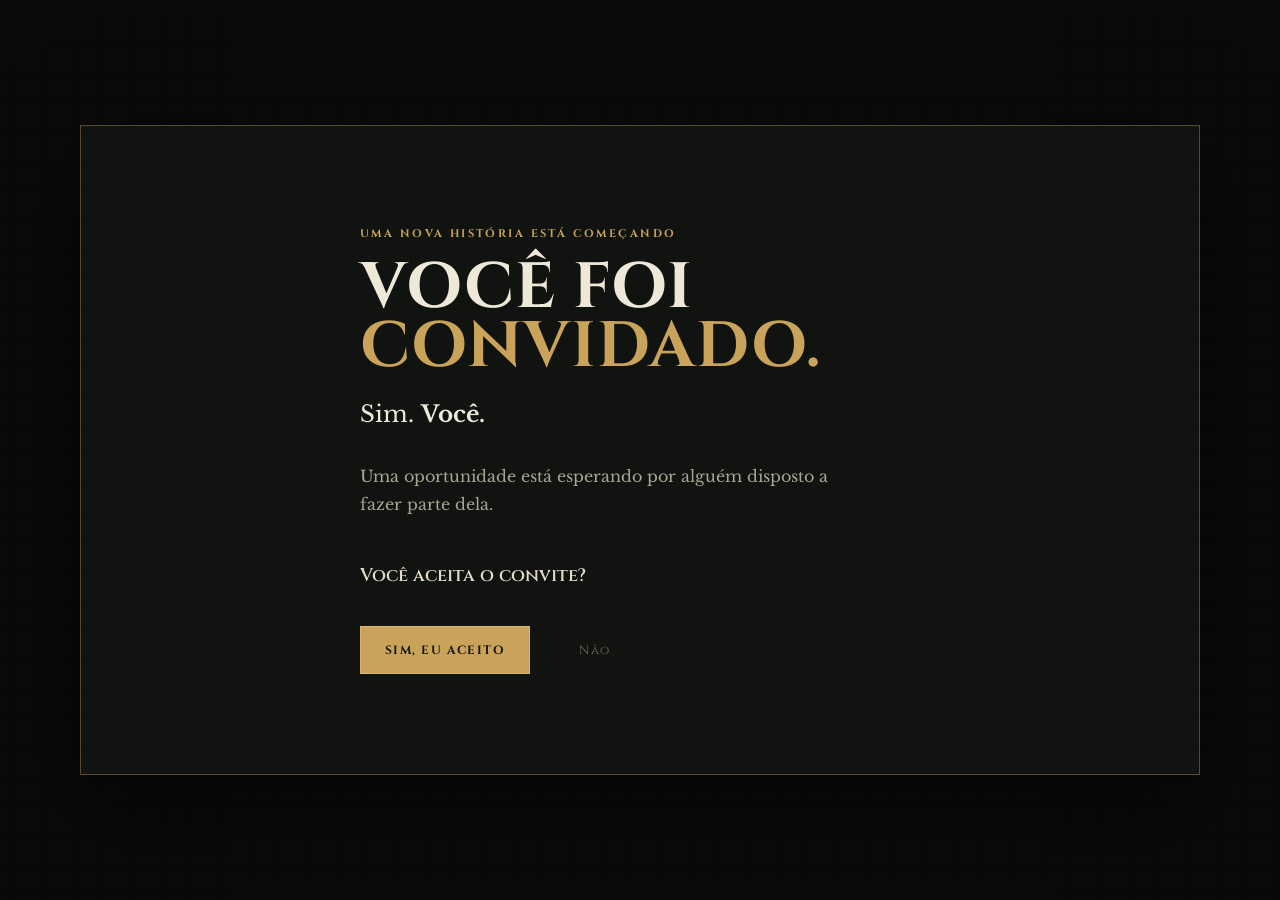
==== index.html @ c665edd8 "Add files via upload" ====
<!DOCTYPE html>
<html lang="pt-BR">
<head>
  <meta charset="UTF-8">
  <meta name="viewport" content="width=device-width, initial-scale=1.0">
  <title>Um Convite Especial</title>
  <link rel="stylesheet" href="style.css">
</head>
<body class="invite-page">
  <div class="grain"></div>

  <audio id="bgAudio" loop preload="auto" autoplay>
    <source src="assets/audio/thank-you-for-your-patience.mp4" type="audio/mpeg">
  </audio>

  <main class="poster-wrap">
    <section class="poster">
      <div class="poster-copy">
        <div class="eyebrow">UMA NOVA HISTÓRIA ESTÁ COMEÇANDO</div>
        <h1>VOCÊ FOI<br><span>CONVIDADO.</span></h1>
        <p class="lead">Sim. <strong>Você.</strong></p>
        <p>Uma oportunidade está esperando por alguém disposto a fazer parte dela.</p>
        <p class="question">Você aceita o convite?</p>

        <div class="actions">
          <a href="ficha.html" class="gold-btn">SIM, EU ACEITO</a>
          <a id="noBtn" class="text-btn" href="ficha.html">Não</a>
        </div>

      </div>
    </section>
  </main>

  <script src="script.js"></script>
</body>
</html>
---- style.css ----
@import url('https://fonts.googleapis.com/css2?family=Cinzel:wght@500;600;700&family=Libre+Baskerville:wght@400;700&display=swap');

:root {
  --black: #090a09;
  --deep: #111310;
  --paper: #e9dfc7;
  --ink: #211f19;
  --gold: #c9a35a;
  --muted: #a9a28e;
  --line: rgba(201,163,90,.38);
}

* { box-sizing: border-box; }

html, body {
  margin: 0;
  min-height: 100%;
  background: var(--black);
  color: #eee8d9;
  font-family: "Libre Baskerville", Georgia, serif;
}

body {
  min-height: 100vh;
  overflow-x: hidden;
}

a { color: inherit; text-decoration: none; }

button, a { -webkit-tap-highlight-color: transparent; }

.grain {
  position: fixed;
  inset: 0;
  pointer-events: none;
  z-index: 50;
  opacity: .07;
  background-image:
    radial-gradient(rgba(255,255,255,.8) .6px, transparent .7px),
    radial-gradient(rgba(255,255,255,.5) .5px, transparent .6px);
  background-size: 6px 6px, 11px 11px;
  mix-blend-mode: screen;
}

.audio-gate {
  position: fixed;
  inset: 0;
  z-index: 100;
  display: grid;
  place-items: center;
  background: rgba(5,6,5,.96);
  transition: opacity .8s ease, visibility .8s ease;
}

.audio-gate.hidden {
  opacity: 0;
  visibility: hidden;
  pointer-events: none;
}

.gate-card {
  width: min(520px, 88vw);
  padding: 42px;
  text-align: center;
  border: 1px solid var(--line);
  background: linear-gradient(145deg, rgba(25,27,22,.98), rgba(10,11,9,.98));
  box-shadow: 0 25px 80px rgba(0,0,0,.55);
}

.gate-card h2 {
  margin: 12px 0;
  font: 600 28px "Cinzel", serif;
}

.gate-card p { color: #c3bba7; }
.gate-card small { display: block; margin-top: 18px; color: #777261; }

.small-label, .eyebrow, .section-label, .document-heading {
  font: 700 11px "Cinzel", serif;
  letter-spacing: .22em;
  color: var(--gold);
}

.gold-btn {
  display: inline-flex;
  justify-content: center;
  align-items: center;
  min-height: 48px;
  padding: 13px 24px;
  border: 1px solid #d9b86e;
  background: var(--gold);
  color: #15130e;
  font: 700 12px "Cinzel", serif;
  letter-spacing: .12em;
  cursor: pointer;
  transition: transform .25s ease, background .25s ease, box-shadow .25s ease;
}

.gold-btn:hover {
  transform: translateY(-2px);
  background: #e0be70;
  box-shadow: 0 10px 30px rgba(201,163,90,.18);
}

.poster-wrap {
  min-height: 100vh;
  display: grid;
  place-items: center;
  padding: 50px 24px;
}

.poster {
  width: min(1120px, 100%);
  min-height: 650px;
  display: grid;
  grid-template-columns: 1fr;
  border: 1px solid var(--line);
  background: #10130f;
  box-shadow: 0 35px 100px rgba(0,0,0,.55);
  overflow: hidden;
}

.poster-copy {
  width: min(760px, 100%);
  margin: 0 auto;
  padding: clamp(56px, 8vw, 100px);
  display: flex;
  flex-direction: column;
  justify-content: center;
}

.poster-copy h1 {
  margin: 18px 0 18px;
  font: 700 clamp(42px, 5vw, 72px)/.92 "Cinzel", serif;
  letter-spacing: .015em;
}

.poster-copy h1 span { color: var(--gold); }

.lead {
  font-size: 23px;
  margin: 5px 0 18px;
}

.poster-copy > p:not(.lead):not(.question):not(.no-message) {
  max-width: 510px;
  color: #aaa493;
  line-height: 1.8;
}

.question {
  margin-top: 28px;
  font: 600 18px "Cinzel", serif;
  color: #e4dbc7;
}

.actions {
  display: flex;
  align-items: center;
  gap: 24px;
  margin-top: 20px;
}

.text-btn {
  display: inline-flex;
  justify-content: center;
  align-items: center;
  min-height: 48px;
  padding: 13px 24px;
  border: 1px solid transparent;
  background: transparent;
  color: #777261;
  cursor: pointer;
  font: 12px "Cinzel", serif;
  letter-spacing: .12em;
  transition: transform .25s ease, background .25s ease, color .25s ease, box-shadow .25s ease, border-color .25s ease;
}

.text-btn:hover,
.text-btn:focus-visible {
  transform: translateY(-2px);
  border-color: #d9b86e;
  background: var(--gold);
  color: #15130e;
  box-shadow: 0 10px 30px rgba(201,163,90,.18);
}

.no-message {
  min-height: 20px;
  margin-top: 18px;
  color: #827b6d;
  font-size: 12px;
}

.topbar {
  position: sticky;
  top: 0;
  z-index: 10;
  display: flex;
  justify-content: space-between;
  align-items: center;
  padding: 18px 6vw;
  border-bottom: 1px solid rgba(201,163,90,.2);
  background: rgba(9,10,9,.92);
  backdrop-filter: blur(12px);
}

.brand {
  font: 700 11px "Cinzel", serif;
  letter-spacing: .2em;
  color: var(--gold);
}

.audio-toggle {
  border: 1px solid rgba(201,163,90,.35);
  background: transparent;
  color: #bfb7a5;
  padding: 9px 14px;
  cursor: pointer;
  font: 11px "Cinzel", serif;
}

.instructions {
  width: min(900px, 90vw);
  margin: 0 auto;
  padding: 100px 0 120px;
}

.instructions h1 {
  max-width: 720px;
  margin: 12px 0 18px;
  font: 600 clamp(42px, 7vw, 78px)/1 "Cinzel", serif;
}

.intro {
  max-width: 650px;
  color: #aaa493;
  line-height: 1.9;
  font-size: 17px;
}

.steps {
  margin-top: 65px;
  border-top: 1px solid var(--line);
}

.step {
  display: grid;
  grid-template-columns: 75px 1fr;
  gap: 25px;
  padding: 30px 0;
  border-bottom: 1px solid rgba(201,163,90,.16);
}

.step > span {
  font: 600 22px "Cinzel", serif;
  color: var(--gold);
}

.step h2 {
  margin: 0 0 8px;
  font: 600 23px "Cinzel", serif;
}

.step p {
  margin: 0;
  color: #999283;
  line-height: 1.75;
}

.divider {
  width: 100%;
  height: 1px;
  margin: 70px 0;
  background: var(--line);
}

.more { text-align: center; }

.more h2 {
  margin: 14px auto;
  max-width: 650px;
  font: 600 34px "Cinzel", serif;
}

.more p:not(.small-label) {
  max-width: 560px;
  margin: 0 auto 28px;
  color: #918a7c;
  line-height: 1.8;
}

.letter-overlay {
  position: fixed;
  inset: 0;
  z-index: 80;
  display: grid;
  place-items: center;
  padding: 25px;
  background: rgba(3,4,3,.94);
  opacity: 0;
  visibility: hidden;
  transition: opacity .8s ease, visibility .8s ease;
}

.letter-overlay.show {
  opacity: 1;
  visibility: visible;
}

.close-letter {
  position: absolute;
  top: 20px;
  right: 28px;
  border: 0;
  background: transparent;
  color: #aaa18e;
  font-size: 34px;
  cursor: pointer;
}

.envelope {
  width: min(500px, 86vw);
  aspect-ratio: 1.55;
  position: relative;
  display: grid;
  place-items: center;
  cursor: pointer;
  background: #c9b98f;
  color: #332d21;
  box-shadow: 0 25px 80px rgba(0,0,0,.65);
  transform: translateY(20px);
  opacity: 0;
  animation: envelopeIn 1.3s ease forwards;
}

.envelope::before {
  content: "";
  position: absolute;
  inset: 0;
  background:
    linear-gradient(145deg, transparent 49.5%, rgba(70,58,39,.2) 50%, transparent 50.5%),
    linear-gradient(35deg, transparent 49.5%, rgba(70,58,39,.18) 50%, transparent 50.5%);
}

.envelope-flap {
  position: absolute;
  top: 0;
  left: 0;
  width: 0;
  height: 0;
  border-left: 250px solid transparent;
  border-right: 250px solid transparent;
  border-top: 175px solid #b8a77e;
  transform-origin: top center;
  transition: transform .7s ease;
  z-index: 2;
}

.envelope.open .envelope-flap {
  transform: rotateX(180deg);
}

.wax {
  position: absolute;
  z-index: 4;
  bottom: 28%;
  width: 58px;
  height: 58px;
  border-radius: 50%;
  display: grid;
  place-items: center;
  background: #6f1e1b;
  color: #d9b86e;
  font: 700 23px "Cinzel", serif;
  box-shadow: inset 0 2px 7px rgba(255,255,255,.1);
}

.envelope-title {
  position: relative;
  z-index: 3;
  margin-top: 130px;
  font: 700 19px "Cinzel", serif;
  letter-spacing: .15em;
}

.envelope-hint {
  position: absolute;
  bottom: 25px;
  font-size: 10px;
  letter-spacing: .16em;
  text-transform: uppercase;
  opacity: .65;
}

@keyframes envelopeIn {
  to { transform: translateY(0); opacity: 1; }
}

.paper {
  position: absolute;
  width: min(720px, 90vw);
  max-height: 88vh;
  overflow: auto;
  padding: 14px;
  background: rgba(15,14,11,.7);
  opacity: 0;
  transform: translateY(30px) scale(.97);
  pointer-events: none;
  transition: opacity 1s ease, transform 1s ease;
}

.paper.show {
  opacity: 1;
  transform: translateY(0) scale(1);
  pointer-events: auto;
}

.paper-inner {
  position: relative;
  padding: 60px clamp(32px, 7vw, 75px);
  background: var(--paper);
  color: var(--ink);
  box-shadow: 0 30px 100px rgba(0,0,0,.75);
}

.paper-inner::before {
  content: "";
  position: absolute;
  inset: 12px;
  border: 1px solid rgba(80,65,39,.25);
  pointer-events: none;
}

.paper-heading {
  font: 700 10px "Cinzel", serif;
  letter-spacing: .2em;
  color: #71664e;
  margin-bottom: 40px;
}

.paper h1 {
  font: 700 28px "Cinzel", serif;
  margin-bottom: 30px;
}

.paper p {
  font-size: 15px;
  line-height: 2;
  margin: 0 0 22px;
}

.signature {
  margin-top: 40px !important;
  text-align: right;
}

.paper-btn {
  display: block;
  margin: 35px auto 0;
  border: 1px solid #6b5c43;
  background: transparent;
  color: #443a2b;
  padding: 10px 18px;
  cursor: pointer;
  font: 700 10px "Cinzel", serif;
  letter-spacing: .15em;
}

@media (max-width: 800px) {
  .poster-copy {
    padding: 48px 30px 60px;
  }
  .poster-copy h1 {
    font-size: 46px;
  }
  .instructions {
    padding-top: 70px;
  }
  .step {
    grid-template-columns: 48px 1fr;
    gap: 15px;
  }
  .envelope-flap {
    border-left-width: 43vw;
    border-right-width: 43vw;
    border-top-width: 30vw;
  }
}

@media (prefers-reduced-motion: reduce) {
  *, *::before, *::after {
    animation: none !important;
    transition: none !important;
  }
}
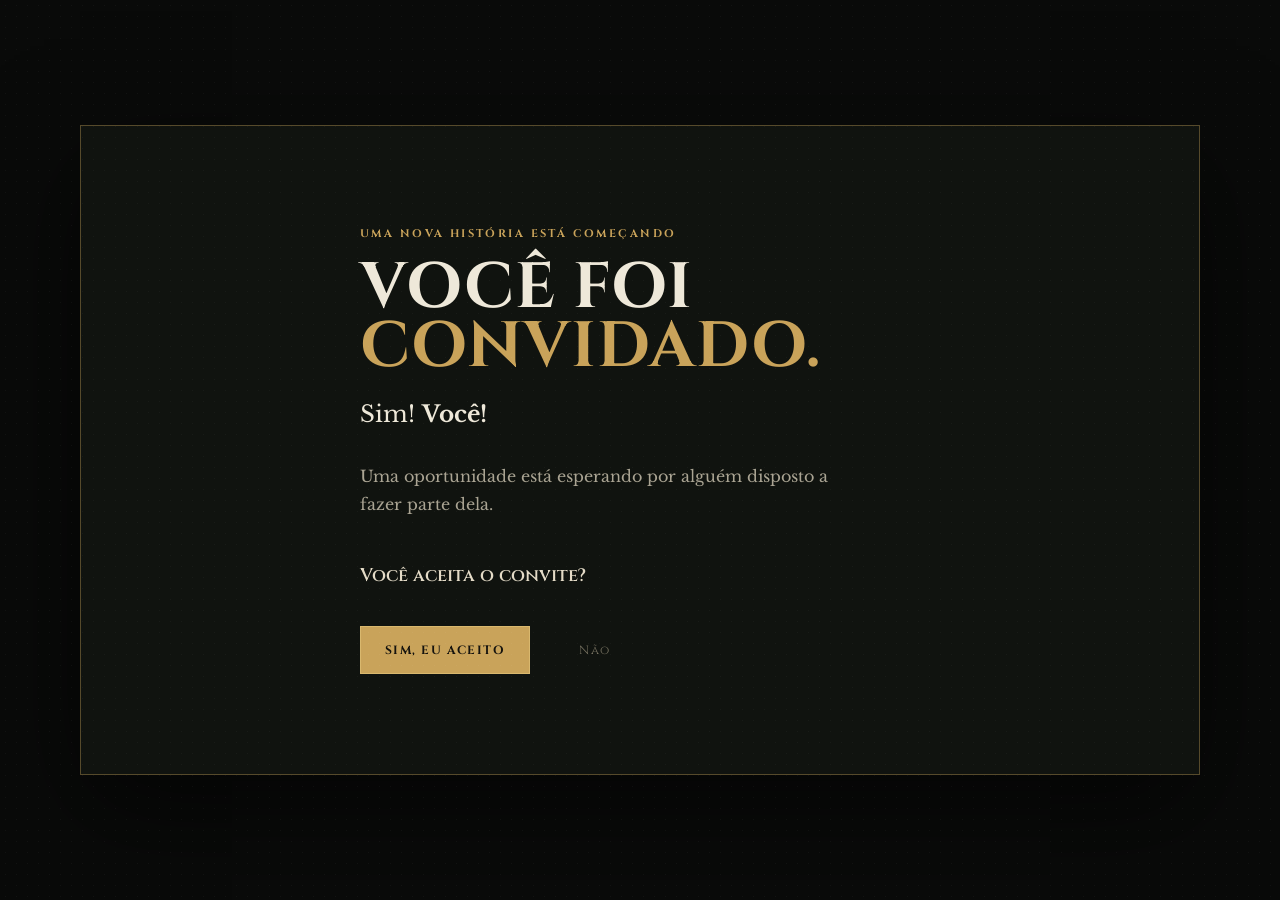
==== commit 52a939f3: "Update index.html" ====
--- a/index.html
+++ b/index.html
@@ -18,7 +18,7 @@
       <div class="poster-copy">
         <div class="eyebrow">UMA NOVA HISTÓRIA ESTÁ COMEÇANDO</div>
         <h1>VOCÊ FOI<br><span>CONVIDADO.</span></h1>
-        <p class="lead">Sim. <strong>Você.</strong></p>
+        <p class="lead">Sim! <strong>Você!</strong></p>
         <p>Uma oportunidade está esperando por alguém disposto a fazer parte dela.</p>
         <p class="question">Você aceita o convite?</p>
 
